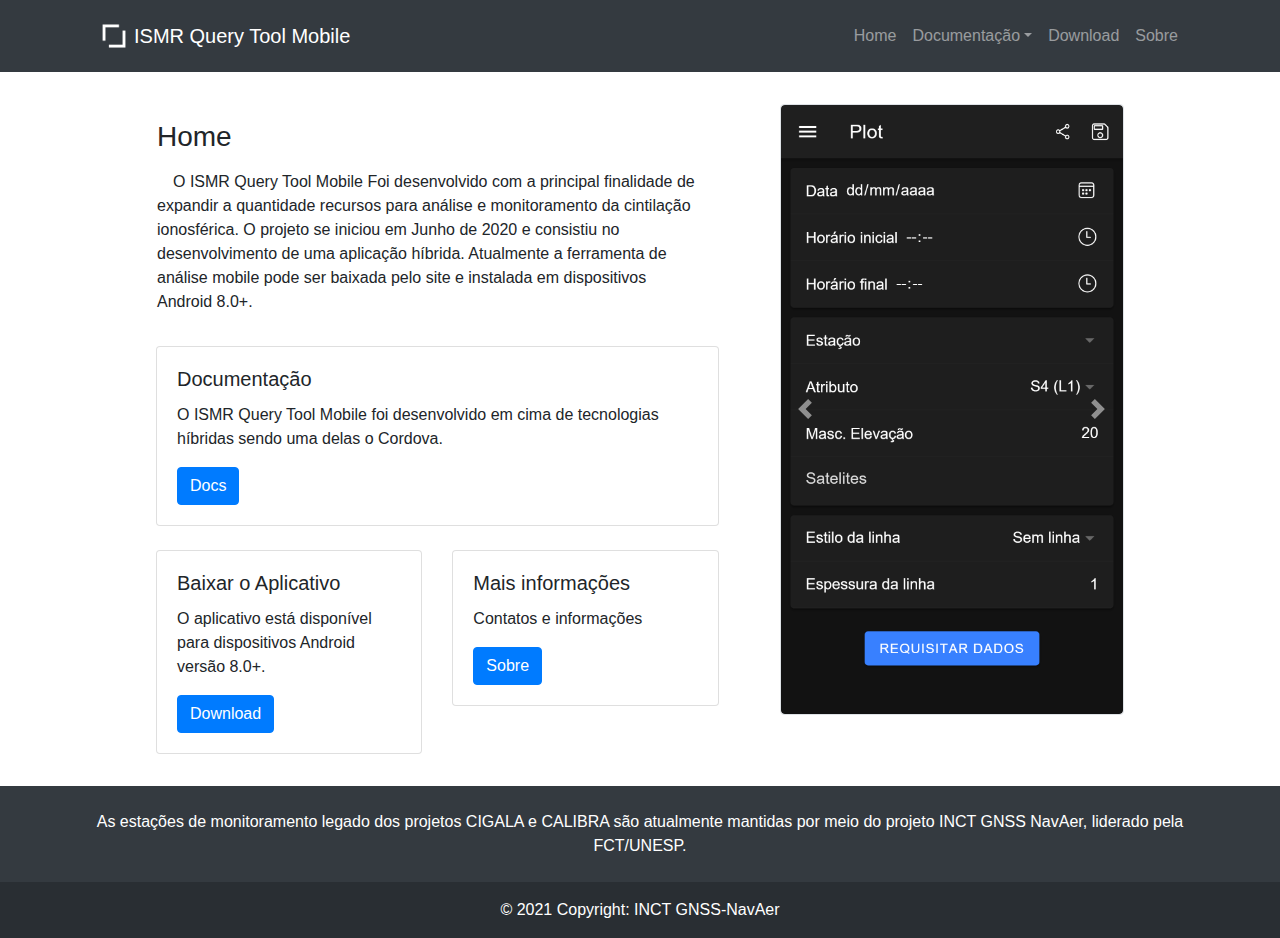
==== pages/home.html @ 1aa401fa "first commit" ====
<!DOCTYPE html>
<html lang="en">

<head>
    <meta charset="UTF-8">
    <meta http-equiv="X-UA-Compatible" content="IE=edge">
    <meta name="viewport" content="width=device-width, initial-scale=1.0">

    <script src="/lib/jquery/jquery-3.6.0.min.js"></script>
    <link href="/lib/bootstrap/css/bootstrap.min.css" rel="stylesheet">
    <script src="/lib/bootstrap/js/bootstrap.bundle.min.js"
        integrity="sha384-pjaaA8dDz/5BgdFUPX6M/9SUZv4d12SUPF0axWc+VRZkx5xU3daN+lYb49+Ax+Tl"></script>

    <link rel="stylesheet" href="https://cdnjs.cloudflare.com/ajax/libs/font-awesome/4.7.0/css/font-awesome.min.css">
    <link rel="stylesheet" href="style/style.css">

    <title>ISMR Query Tool Mobile</title>
</head>

<body>
    <header class="bg-dark text-center text-white">
        <div class="container p-2">
            <nav class="navbar navbar-expand-lg navbar-dark bg-dark">
                <img src="/resources/images/icon/icon.png" width="40" height="40" class="d-inline-block align-top p-2" alt="">
                <a class="navbar-brand" href="home.html">ISMR Query Tool Mobile</a>

                <button class="navbar-toggler" type="button" data-toggle="collapse" data-target="#navbarSite">
                    <span class="navbar-toggler-icon"></span>
                </button>

                <div class="collapse navbar-collapse" id="navbarSite">
                    <ul class="navbar-nav ml-auto">
                        <li class="nav-item">
                            <a class="nav-link" href="home.html">Home</a>
                        </li>
                        <li class="nav-item dropdown">
                            <a class="nav-link dropdown-toggle" href="#" id="dropdownSite"
                                data-toggle="dropdown">Documentação</a>
                            <div class="dropdown-menu">
                                <a class="dropdown-item" href="documentacao/plot_skyplot.html">Plot & SkyPlot</a>
                                <a class="dropdown-item" href="documentacao/advanced_plot.html">Advanced Plot</a>
                                <!-- <a class="dropdown-item" href="#">Nova Funcionalidade</a> -->
                                <a class="dropdown-item" href="documentacao/historico.html">Histórico</a>
                                <a class="dropdown-item" href="documentacao/funcoes_adicionais.html">Funções
                                    Adicionais</a>
                            </div>
                        </li>
                        <li class="nav-item">
                            <a class="nav-link" href="download/downloads.html">Download</a>
                        </li>
                        <li class="nav-item">
                            <a class="nav-link" href="sobre/sobre.html">Sobre</a>
                        </li>
                    </ul>
                </div>
            </nav>
        </div>
    </header>

    <main class="mb-4">
        <div class="container p-2">
            <div class="row m-0">
                <div class="col-sm-7 mt-4">
                    <div class="row">
                        <div class="col-sm ml-5">
                            <h3 class="m-3">
                                Home
                            </h3>
                            <p class="m-3 mt-0">
                                &emsp;O ISMR Query Tool Mobile Foi desenvolvido com a principal finalidade de expandir a
                                quantidade recursos para análise e monitoramento da cintilação ionosférica. O projeto se
                                iniciou em Junho de 2020 e consistiu no desenvolvimento de uma aplicação híbrida.
                                Atualmente a ferramenta de análise mobile pode ser baixada pelo site e instalada em
                                dispositivos Android 8.0+.
                            </p>
                        </div>

                    </div>
                    <div class="row mt-3 ml-5">
                        <div class="col-sm">
                            <div class="card">
                                <div class="card-body">
                                    <h5 class="card-title">Documentação</h5>
                                    <p class="card-text">
                                        O ISMR Query Tool Mobile foi desenvolvido em cima de tecnologias híbridas
                                        sendo uma delas o Cordova.
                                    </p>
                                    <a href="#" class="btn btn-primary">Docs</a>
                                </div>
                            </div>
                        </div>
                    </div>
                    <div class="row mt-4 ml-5">
                        <div class="col-sm">
                            <div class="card">
                                <div class="card-body">
                                    <h5 class="card-title">Baixar o Aplicativo</h5>
                                    <p class="card-text">O aplicativo está disponível para dispositivos Android
                                        versão 8.0+.
                                    </p>
                                    <a href="#" class="btn btn-primary">Download</a>
                                </div>
                            </div>
                        </div>
                        <div class="col-sm">
                            <div class="card">
                                <div class="card-body">
                                    <h5 class="card-title">Mais informações</h5>
                                    <p class="card-text">
                                        Contatos e informações
                                    </p>
                                    <a href="#" class="btn btn-primary">Sobre</a>
                                </div>
                            </div>
                        </div>
                    </div>
                </div>

                <div class="col-sm-5">
                    <div class="container">
                        <div class="carousel carousel-dark slide m-3 mr-5 mt-4" data-ride="carousel" id="carouselSite">
                            <!--
                            <ol class="carousel-indicators">
                                <li data-target="#carouselSite" data-slide-to="0" class="active"></li>
                                <li data-target="#carouselSite" data-slide-to="1"></li>
                                <li data-target="#carouselSite" data-slide-to="2"></li>
                                <li data-target="#carouselSite" data-slide-to="3"></li>
                            </ol>
                            -->

                            <div class="carousel-inner border rounded">
                                <div class="carousel-item active">
                                    <img class="d-block w-100 rounded" src="/resources/images/home/img (1).png" alt="primeiro">
                                </div>

                                <div class="carousel-item">
                                    <img class="d-block w-100 rounded" src="/resources/images/home/img (6).png" alt="segundo">
                                </div>

                                <div class="carousel-item">
                                    <img class="d-block w-100 rounded" src="/resources/images/home/img (2).png" alt="terceiro">
                                </div>

                                <div class="carousel-item">
                                    <img class="d-block w-100 rounded" src="/resources/images/home/img (5).png" alt="quarto">
                                </div>
                            </div>

                            <a class="carousel-control-prev carousel" href="#carouselSite" role="button"
                                data-slide="prev">
                                <span class="carousel-control-prev-icon" aria-hidden="true"></span>
                                <span class="sr-only">Previous</span>
                            </a>
                            <a class="carousel-control-next" href="#carouselSite" role="button" data-slide="next">
                                <span class="carousel-control-next-icon" aria-hidden="true"></span>
                                <span class="sr-only">Next</span>
                            </a>
                        </div>
                    </div>
                </div>
            </div>
        </div>
    </main>

    <footer class="bg-dark text-center text-white">
        <!-- Grid container -->
        <div class="container p-2">
            <!-- Section: Social media -->
            <!-- <section class="mb-4">
                Facebook
                <a class="btn btn-outline-light btn-circle m-1 border-0" href="#" role="button">
                    <i class="fa fa-facebook-f"></i>
                </a>

                Twitter
                <a class="btn btn-outline-light btn-circle m-1 border-0" href="#" role="button">
                    <i class="fa fa-twitter"></i>
                </a>

                Google
                <a class="btn btn-outline-light btn-circle m-1 border-0" href="#" role="button">
                    <i class="fa fa-google"></i>
                </a>

                Instagram
                <a class="btn btn-outline-light btn-circle m-1 border-0" href="#" role="button">
                    <i class="fa fa-instagram"></i>
                </a>

                LinkeIn
                <a class="btn btn-outline-light btn-circle m-1 border-0" href="#" role="button">
                    <i class="fa fa-linkedin"></i>
                </a>

                Github
                <a class="btn btn-outline-light btn-circle m-1 border-0" href="#" role="button">
                    <i class="fa fa-github"></i>
                </a>
            </section> -->
            <!-- Section: Social media -->

            <!-- Section: Text -->
            <section class="mb-0 m-3">
                <p class="footer-desciption">
                    As estações de monitoramento legado dos projetos CIGALA e CALIBRA são atualmente mantidas por
                    meio
                    do projeto INCT GNSS NavAer, liderado pela FCT/UNESP.
                </p>
            </section>
            <!-- Section: Text -->

        </div>
        <!-- Grid container -->

        <!-- Copyright -->
        <div class="text-center p-3" style="background-color: rgba(0, 0, 0, 0.2);">
            © 2021 Copyright:
            <a class="text-white" href="https://inct-gnss-navaer.fct.unesp.br/pt/">INCT GNSS-NavAer</a>
        </div>
        <!-- Copyright -->
    </footer>
    <!-- Footer -->

    <!-- <div class="container-sm">75% wide until small breakpoint</div>
    <div class="container-md">75% wide until medium breakpoint</div>
    <div class="container-lg">75% wide until large breakpoint</div>
    <div class="container-xl">75% wide until extra large breakpoint</div>
    <div class="container-xxl">75% wide until extra extra large breakpoint</div> -->
</body>

</html>
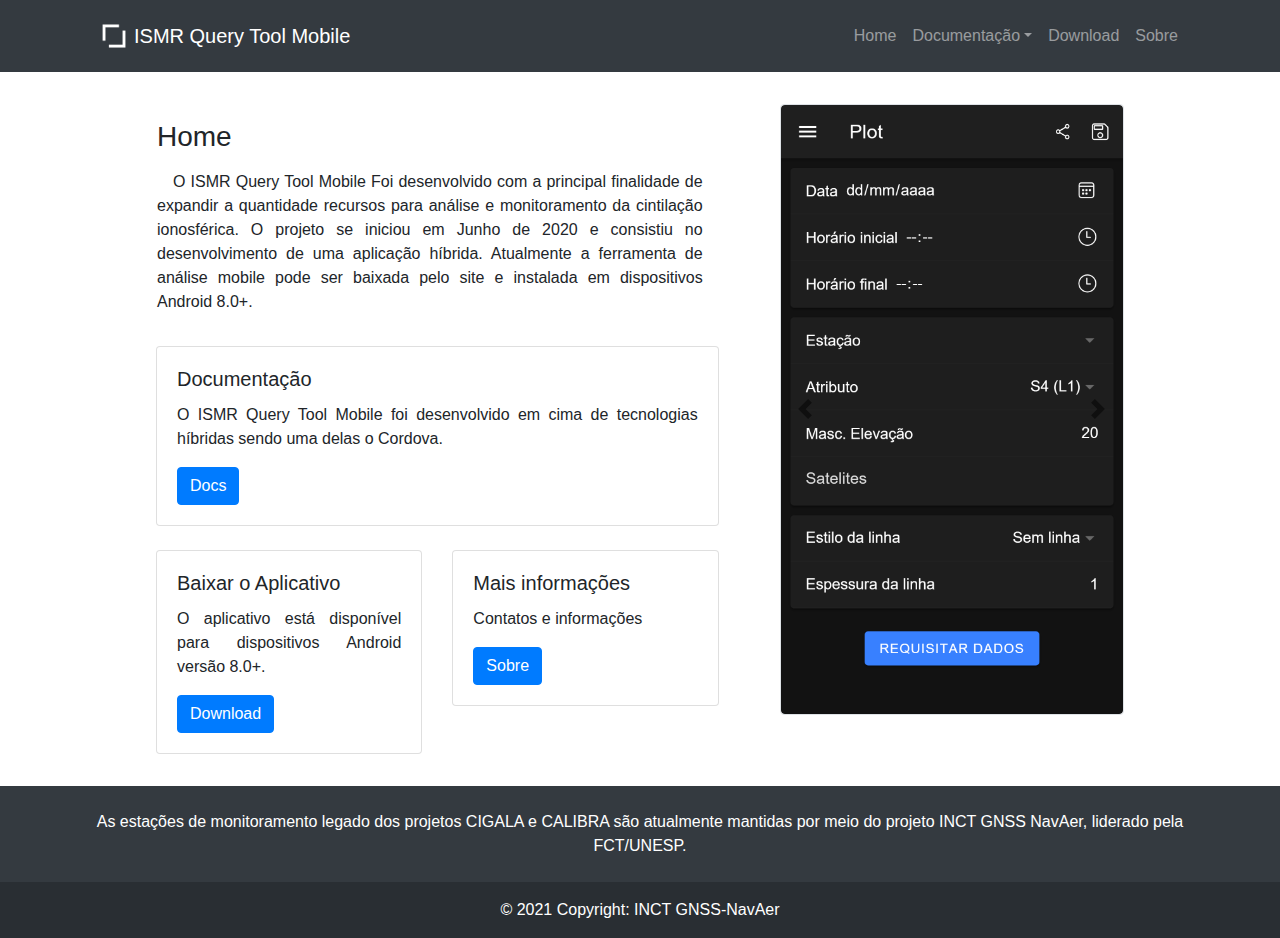
==== commit f1164130: "Corrigindo erro no Bootstrap e link de estilo quebrado" ====
--- a/pages/home.html
+++ b/pages/home.html
@@ -8,11 +8,10 @@
 
     <script src="/lib/jquery/jquery-3.6.0.min.js"></script>
     <link href="/lib/bootstrap/css/bootstrap.min.css" rel="stylesheet">
-    <script src="/lib/bootstrap/js/bootstrap.bundle.min.js"
-        integrity="sha384-pjaaA8dDz/5BgdFUPX6M/9SUZv4d12SUPF0axWc+VRZkx5xU3daN+lYb49+Ax+Tl"></script>
+    <script src="/lib/bootstrap/js/bootstrap.bundle.min.js"></script>
 
     <link rel="stylesheet" href="https://cdnjs.cloudflare.com/ajax/libs/font-awesome/4.7.0/css/font-awesome.min.css">
-    <link rel="stylesheet" href="style/style.css">
+    <link rel="stylesheet" href="../resources/styles/style.css">
 
     <title>ISMR Query Tool Mobile</title>
 </head>
--- a/resources/styles/style.css
+++ b/resources/styles/style.css
@@ -0,0 +1,38 @@
+@media all and (min-width: 992px) {
+    .navbar .nav-item .dropdown-menu {
+        display: none;
+    }
+    .navbar .nav-item:hover .dropdown-menu {
+        display: block;
+    }
+    .navbar .nav-item .dropdown-menu {
+        margin-top: 0;
+    }
+}
+.footer-desciption {
+    text-align: center !important;
+}
+
+.btn-circle {
+    width: 37px;
+    height: 37px;
+    border-radius: 360px;
+}
+
+p {
+    text-align: justify;
+}
+
+/* footer {
+    position: fixed;
+    bottom: 0;
+    width: 100%;
+} */
+
+.carousel-control-next-icon {
+    background-image: url("data:image/svg+xml;charset=utf8,%3Csvg xmlns='http://www.w3.org/2000/svg' fill='dark' viewBox='0 0 8 8'%3E%3Cpath d='M2.75 0l-1.5 1.5 2.5 2.5-2.5 2.5 1.5 1.5 4-4-4-4z'/%3E%3C/svg%3E");
+}
+
+.carousel-control-prev-icon {
+    background-image: url("data:image/svg+xml;charset=utf8,%3Csvg xmlns='http://www.w3.org/2000/svg' fill='rdark' viewBox='0 0 8 8'%3E%3Cpath d='M5.25 0l-4 4 4 4 1.5-1.5-2.5-2.5 2.5-2.5-1.5-1.5z'/%3E%3C/svg%3E");
+}
